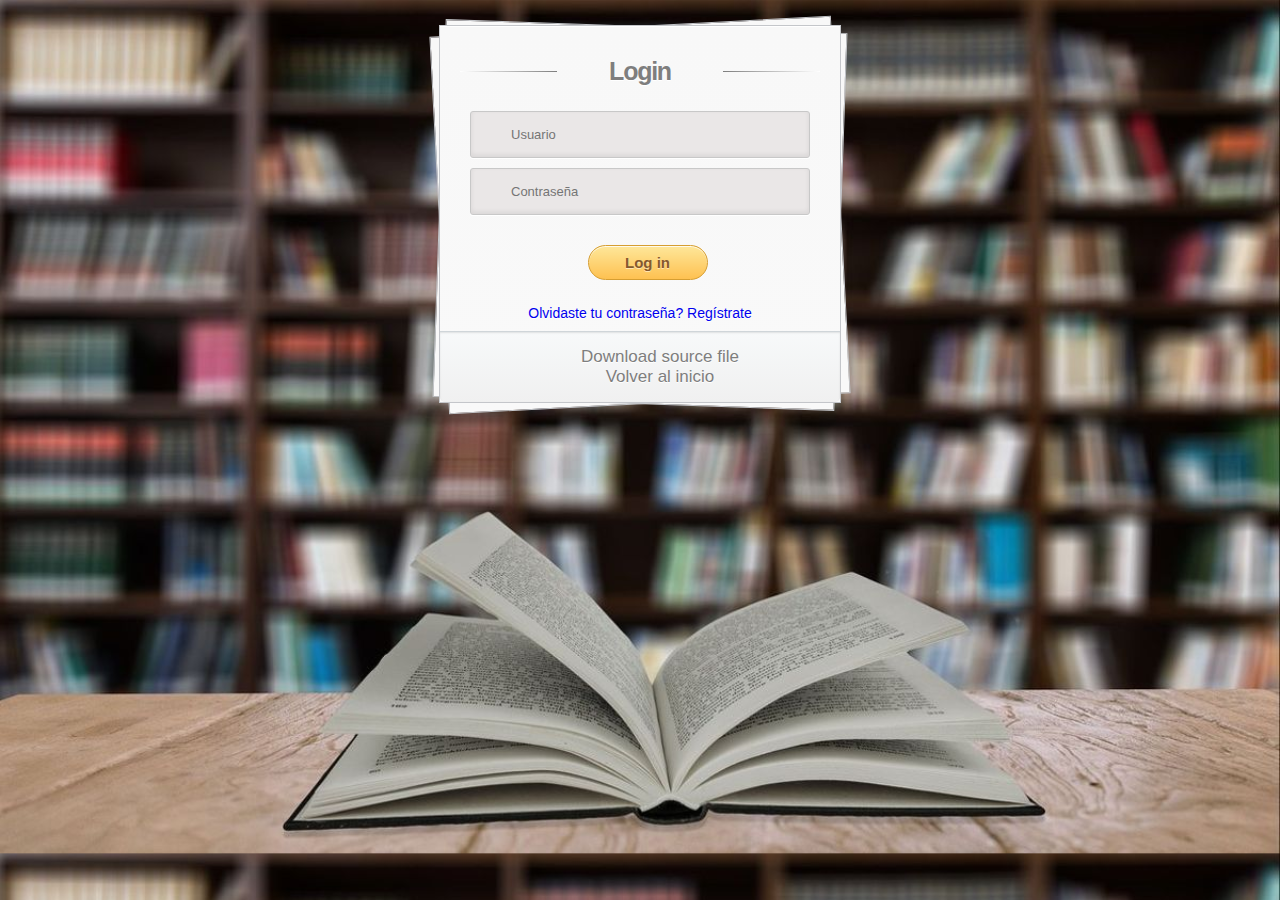
==== login.html @ 4fa582c8 "Proyecto FC" ====
<!DOCTYPE html>
<html lang="en">

<head>
  <meta charset="UTF-8">
  <meta http-equiv="X-UA-Compatible" content="IE=edge">
  <meta name="viewport" content="width=device-width, initial-scale=1.0">
  <title>Login</title>
  <link rel="stylesheet" href="css/style.css">

  <script src="https://apis.google.com/js/platform.js" async defer></script>
  <meta name="google-signin-client_id"
    content="24715507338-ql7e3v9lp5d8dt9sus81njet6n0pbsf5.apps.googleusercontent.com">
</head>

<body>
  <div class="container">
    <section id="content">
      <form action="">
        <h1>Login</h1>
        <div>
          <input type="text" placeholder="Usuario" required="" id="username" />
        </div>
        <div>
          <input type="password" placeholder="Contraseña" required="" id="password" />
        </div>
        <div>
          <input type="submit" value="Log in" />
        </div>
        <div class="divCentrado">
          <div class="g-signin2" data-onsuccess="onSignIn" data-theme="dark"></div>
        </div>
          <a href="#">Olvidaste tu contraseña?</a>
          <a href="#">Regístrate</a>
      </form><!-- form -->

      <div class="button">
        <a href="#">Download source file</a>
        <center><a href="index.html">Volver al inicio</a></center>
    </div><!-- button -->
    </section><!-- content -->
  </div><!-- container -->
</body>

<script src="scripts/scriptLogin.js"></script>
<script type="text/javascript">
/*
function onSignIn(googleUser) {
  var profile = googleUser.getBasicProfile();
  console.log('ID: ' + profile.getId()); // Do not send to your backend! Use an ID token instead.
  console.log('Name: ' + profile.getName());
  console.log('Image URL: ' + profile.getImageUrl());
  console.log('Email: ' + profile.getEmail()); // This is null if the 'email' scope is not present.
}
*/
</script>

<style>
.divCentrado {
  margin-left: 130px;
  margin-bottom: 10px;
}

body {
    color: #000;
    font: 14px Arial;
    margin: 0 auto;
    padding: 0;
    position: relative;
  }
  h1{ font-size:28px;}
  h2{ font-size:26px;}
  h3{ font-size:18px;}
  h4{ font-size:16px;}
  h5{ font-size:14px;}
  h6{ font-size:12px;}
  h1,h2,h3,h4,h5,h6{ color:#563D64;}
  small{ font-size:10px;}
  b, strong{ font-weight:bold;}
  a{ text-decoration: none; }
  a:hover{ text-decoration: underline; }
  .left { float:left; }
  .right { float:right; }
  .alignleft { float: left; margin-right: 15px; }
  .alignright { float: right; margin-left: 15px; }
  .clearfix:after,
  form:after {
    content: ".";
    display: block;
    height: 0;
    clear: both;
    visibility: hidden;
  }
  .container { margin: 25px auto; position: relative; width: 900px; }
  #content {
    background: #f9f9f9;
    background: -webkit-linear-gradient(top, rgba(248, 248, 248, 1) 0%, rgba(249, 249, 249, 1) 100%);
    filter: progid:DXImageTransform.Microsoft.gradient(startColorstr='#f8f8f8', endColorstr='#f9f9f9', GradientType=0);
    -webkit-box-shadow: 0 1px 0 #fff inset;
    box-shadow: 0 1px 0 #fff inset;
    border: 1px solid #c4c6ca;
    margin: 0 auto;
    padding: 25px 0 0;
    position: relative;
    text-align: center;
    text-shadow: 0 1px 0 #fff;
    width: 400px;
  }
  #content h1 {
    color: #7E7E7E;
    font: bold 25px Helvetica, Arial, sans-serif;
    letter-spacing: -0.05em;
    line-height: 20px;
    margin: 10px 0 30px;
  }
  #content h1:before,
  #content h1:after {
    content: "";
    height: 1px;
    position: absolute;
    top: 10px;
    width: 27%;
  }
  #content h1:after {
    background: rgb(126, 126, 126);
    background: -webkit-linear-gradient(left, rgba(126, 126, 126, 1) 0%, rgba(255, 255, 255, 1) 100%);
    right: 0;
  }
  #content h1:before {
    background: rgb(126, 126, 126);
    background: -webkit-linear-gradient(right, rgba(126, 126, 126, 1) 0%, rgba(255, 255, 255, 1) 100%);
    left: 0;
  }
  #content:after,
  #content:before {
    background: #f9f9f9;
    background: -webkit-linear-gradient(top, rgba(248, 248, 248, 1) 0%, rgba(249, 249, 249, 1) 100%);
    filter: progid:DXImageTransform.Microsoft.gradient(startColorstr='#f8f8f8', endColorstr='#f9f9f9', GradientType=0);
    border: 1px solid #c4c6ca;
    content: "";
    display: block;
    height: 100%;
    left: -1px;
    position: absolute;
    width: 100%;
  }
  #content:after {
    -webkit-transform: rotate(2deg);
    transform: rotate(2deg);
    top: 0;
    z-index: -1;
  }
  #content:before {
    -webkit-transform: rotate(-3deg);
    transform: rotate(-3deg);
    top: 0;
    z-index: -2;
  }
  #content form{ margin: 0 20px; position: relative; margin-bottom: 10px;}
  #content form input[type="text"],
  #content form input[type="password"] {
    -webkit-border-radius: 3px;
    border-radius: 3px;
    -webkit-box-shadow: 0 1px 0 #fff, 0 -2px 5px rgba(0, 0, 0, 0.08) inset;
    box-shadow: 0 1px 0 #fff, 0 -2px 5px rgba(0, 0, 0, 0.08) inset;
    -webkit-transition: all 0.5s ease;
    transition: all 0.5s ease;
    background: #eae7e7 url(https://cssdeck.com/uploads/media/items/8/8bcLQqF.png) no-repeat;
    border: 1px solid #c8c8c8;
    color: #777;
    font: 13px Helvetica, Arial, sans-serif;
    margin: 0 0 10px;
    padding: 15px 10px 15px 40px;
    width: 80%;
  }

  #content form input[type="text"]:focus,
  #content form input[type="password"]:focus {
    -webkit-box-shadow: 0 0 2px #ed1c24 inset;
    box-shadow: 0 0 2px #ed1c24 inset;
    background-color: #fff;
    border: 1px solid #ed1c24;
    outline: none;
  }

  #username { background-position: 10px 10px !important }
  #password { background-position: 10px -53px !important }

  #content form input[type="submit"] {
    background: rgb(254, 231, 154);
    background: -webkit-linear-gradient(top, rgba(254, 231, 154, 1) 0%, rgba(254, 193, 81, 1) 100%);
    filter: progid:DXImageTransform.Microsoft.gradient(startColorstr='#fee79a', endColorstr='#fec151', GradientType=0);
    -webkit-border-radius: 30px;
    border-radius: 30px;
    -webkit-box-shadow: 0 1px 0 rgba(255, 255, 255, 0.8) inset;
    box-shadow: 0 1px 0 rgba(255, 255, 255, 0.8) inset;
    border: 1px solid #D69E31;
    color: #85592e;
    cursor: pointer;
    float: none;
    font: bold 15px Helvetica, Arial, sans-serif;
    height: 35px;
    margin: 20px 0 15px 15px;
    position: relative;
    text-shadow: 0 1px 0 rgba(255, 255, 255, 0.5);
    width: 120px;
  }

  #content form input[type="submit"]:hover {
    background: rgb(254, 193, 81);
    background: -webkit-linear-gradient(top, rgba(254, 193, 81, 1) 0%, rgba(254, 231, 154, 1) 100%);
    filter: progid:DXImageTransform.Microsoft.gradient(startColorstr='#fec151', endColorstr='#fee79a', GradientType=0);
  }

  #content form div a {
    color: #004a80;
    float: right;
    font-size: 12px;
    margin: 30px 15px 0 0;
    text-decoration: underline;
  }

  .button {
    background: rgb(247, 249, 250);
    background: -webkit-linear-gradient(top, rgba(247, 249, 250, 1) 0%, rgba(240, 240, 240, 1) 100%);
    filter: progid:DXImageTransform.Microsoft.gradient(startColorstr='#f7f9fa', endColorstr='#f0f0f0', GradientType=0);
    -webkit-box-shadow: 0 1px 2px rgba(0, 0, 0, 0.1) inset;
    box-shadow: 0 1px 2px rgba(0, 0, 0, 0.1) inset;
    -webkit-border-radius: 0 0 5px 5px;
    border-radius: 0 0 5px 5px;
    border-top: 1px solid #CFD5D9;
    padding: 15px 0;

  }

  .button a {
    background: url(https://cssdeck.com/uploads/media/items/8/8bcLQqF.png) 0 -112px no-repeat;
    color: #7E7E7E;
    font-size: 17px;
    padding: 2px 0 2px 40px;
    text-decoration: none;
    -webkit-transition: all 0.3s ease;
    transition: all 0.3s ease;
  }

  .button a:hover {
    background-position: 0 -135px;
    color: #00aeef;
  }
</style>

</html>
---- css/style.css ----
header {
    text-align: center;
    color: purple;
    font-weight: bold;
    font-family: 'Henny Penny', cursive;
    font-size: 20px;
}

html {
    background-image: url(../images/biblioteca.jpg);
    background-size: cover;
}

.cuerpo {
    background-color: beige;
    opacity: 0.9;
    margin-top: 50px;
    margin-left: 60px;
    margin-right: 60px;
    text-align: center;
}

.inputClass {
    background-color: rgb(202, 238, 238);
    background-image: url(../images/search1.png);
    padding: 3px 7px;
    background-repeat: no-repeat;
    padding-left: 25px;
    border-color: aqua;
    border-width: 2px;
}

.formulario {
    margin-left: 20px;
    text-align: center;
    white-space: normal;
    text-indent: 10px;
}

#busqueda {
    display: none;
    text-align: center;
}

#presentacion {
    font-size: 3ch;
    text-align: center;
    display: block;
}

.buttonB {
    box-shadow: 0 1px 4px 0 rgba(151, 229, 243, 0.2), 0 6px 20px 0 rgba(2, 141, 255, 0.253);
    border-color: aqua;
    font-size: 16px;
    margin-bottom: 20px; 
}

label {
    font-size: 18px;
}

.datos {
    font-size: 20px;
}

#buttonFav {
    margin-block-end: 15px;
}

.guinyo {
    margin-block-end: 15px;
}

#anyo_publi {
    font-size: 19px;
}

#bookisbn {
    font-size: 19px;
}

#first_sentence {
    font-size: 19px;
}

img.perfilLogo {
    width: 25px;
    height: 25px;
}

.imagenPerfil {
    text-align: right;
    margin-right: 20px;
}

.botonesGuardados {
    width: 190px;
    height: 60px;
}

.imagenBotones {
    height: 40px;
    width: 40px;
}

.imagenLista {
    width: 90px;
    height: 130px;
}

.volver {
    font-family: 'Henny Penny', cursive;
    font-size: 16px;
}

.letra {
    font-family: 'Henny Penny', cursive;
}
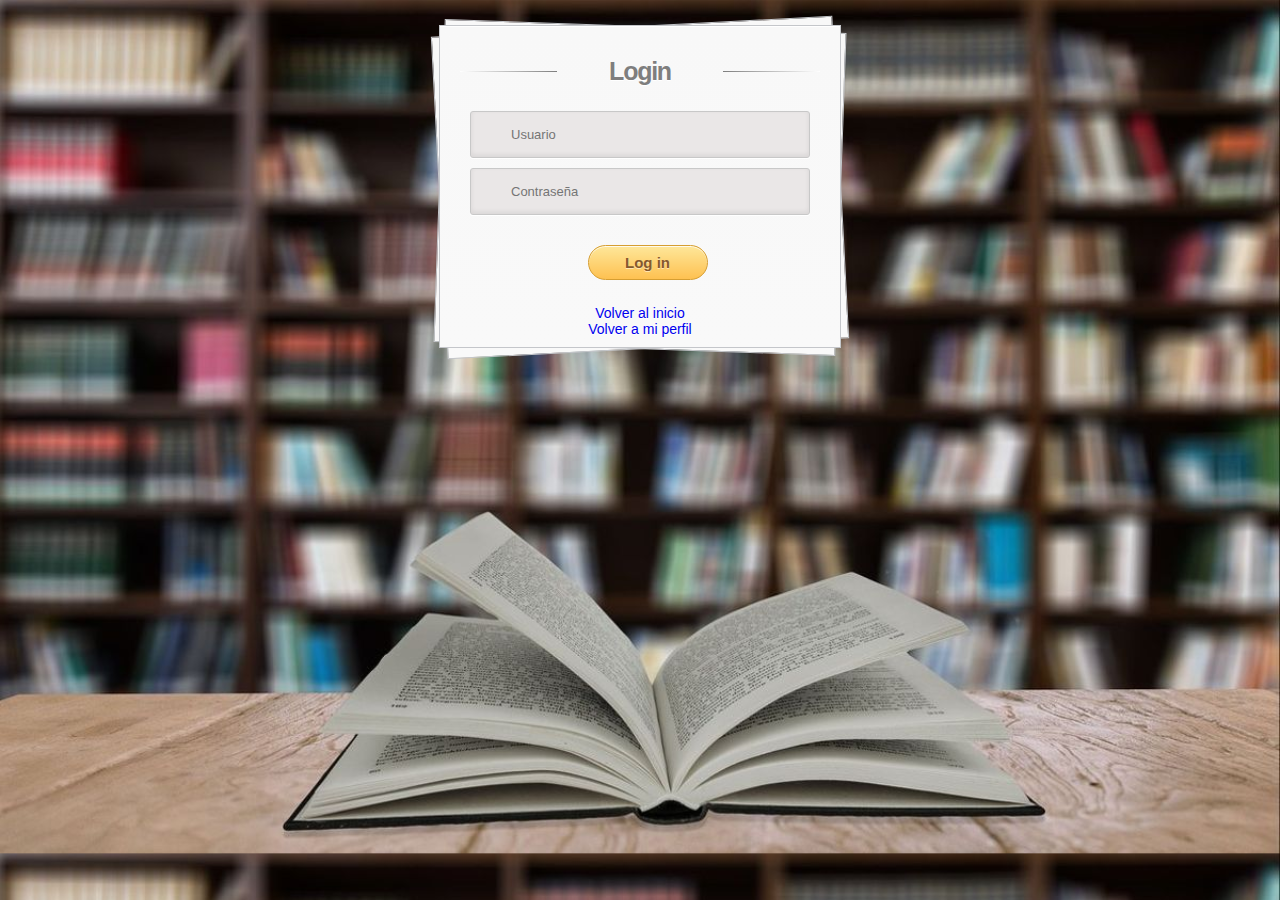
==== commit 6cc554ac: "Final proyecto" ====
--- a/login.html
+++ b/login.html
@@ -7,6 +7,8 @@
   <meta name="viewport" content="width=device-width, initial-scale=1.0">
   <title>Login</title>
   <link rel="stylesheet" href="css/style.css">
+  <link rel="stylesheet" href="css/estiloLogin.css">
+  <script src="scripts/scriptLogin.js"></script>
 
   <script src="https://apis.google.com/js/platform.js" async defer></script>
   <meta name="google-signin-client_id"
@@ -17,236 +19,28 @@
   <div class="container">
     <section id="content">
       <form action="">
-        <h1>Login</h1>
-        <div>
-          <input type="text" placeholder="Usuario" required="" id="username" />
-        </div>
-        <div>
-          <input type="password" placeholder="Contraseña" required="" id="password" />
-        </div>
-        <div>
-          <input type="submit" value="Log in" />
+        <div id="hastaAquí">
+          <h1>Login</h1>
+          <div>
+            <input type="text" placeholder="Usuario" required="" id="username" />
+          </div>
+          <div>
+            <input type="password" placeholder="Contraseña" required="" id="password" />
+          </div>
+          <div>
+            <input type="submit" value="Log in" />
+          </div>
         </div>
         <div class="divCentrado">
           <div class="g-signin2" data-onsuccess="onSignIn" data-theme="dark"></div>
         </div>
-          <a href="#">Olvidaste tu contraseña?</a>
-          <a href="#">Regístrate</a>
+        <a href="index.html">Volver al inicio</a><br>
+        <a href="perfil.html">Volver a mi perfil</a>
       </form><!-- form -->
-
-      <div class="button">
-        <a href="#">Download source file</a>
-        <center><a href="index.html">Volver al inicio</a></center>
-    </div><!-- button -->
+      <div class="button" id="descargaLista" hidden>
+        <a href="#" onclick=descargaListaRecomendacion()>Descarga tu lista de recomendados!</a>
+      </div><!-- button -->
     </section><!-- content -->
   </div><!-- container -->
 </body>
-
-<script src="scripts/scriptLogin.js"></script>
-<script type="text/javascript">
-/*
-function onSignIn(googleUser) {
-  var profile = googleUser.getBasicProfile();
-  console.log('ID: ' + profile.getId()); // Do not send to your backend! Use an ID token instead.
-  console.log('Name: ' + profile.getName());
-  console.log('Image URL: ' + profile.getImageUrl());
-  console.log('Email: ' + profile.getEmail()); // This is null if the 'email' scope is not present.
-}
-*/
-</script>
-
-<style>
-.divCentrado {
-  margin-left: 130px;
-  margin-bottom: 10px;
-}
-
-body {
-    color: #000;
-    font: 14px Arial;
-    margin: 0 auto;
-    padding: 0;
-    position: relative;
-  }
-  h1{ font-size:28px;}
-  h2{ font-size:26px;}
-  h3{ font-size:18px;}
-  h4{ font-size:16px;}
-  h5{ font-size:14px;}
-  h6{ font-size:12px;}
-  h1,h2,h3,h4,h5,h6{ color:#563D64;}
-  small{ font-size:10px;}
-  b, strong{ font-weight:bold;}
-  a{ text-decoration: none; }
-  a:hover{ text-decoration: underline; }
-  .left { float:left; }
-  .right { float:right; }
-  .alignleft { float: left; margin-right: 15px; }
-  .alignright { float: right; margin-left: 15px; }
-  .clearfix:after,
-  form:after {
-    content: ".";
-    display: block;
-    height: 0;
-    clear: both;
-    visibility: hidden;
-  }
-  .container { margin: 25px auto; position: relative; width: 900px; }
-  #content {
-    background: #f9f9f9;
-    background: -webkit-linear-gradient(top, rgba(248, 248, 248, 1) 0%, rgba(249, 249, 249, 1) 100%);
-    filter: progid:DXImageTransform.Microsoft.gradient(startColorstr='#f8f8f8', endColorstr='#f9f9f9', GradientType=0);
-    -webkit-box-shadow: 0 1px 0 #fff inset;
-    box-shadow: 0 1px 0 #fff inset;
-    border: 1px solid #c4c6ca;
-    margin: 0 auto;
-    padding: 25px 0 0;
-    position: relative;
-    text-align: center;
-    text-shadow: 0 1px 0 #fff;
-    width: 400px;
-  }
-  #content h1 {
-    color: #7E7E7E;
-    font: bold 25px Helvetica, Arial, sans-serif;
-    letter-spacing: -0.05em;
-    line-height: 20px;
-    margin: 10px 0 30px;
-  }
-  #content h1:before,
-  #content h1:after {
-    content: "";
-    height: 1px;
-    position: absolute;
-    top: 10px;
-    width: 27%;
-  }
-  #content h1:after {
-    background: rgb(126, 126, 126);
-    background: -webkit-linear-gradient(left, rgba(126, 126, 126, 1) 0%, rgba(255, 255, 255, 1) 100%);
-    right: 0;
-  }
-  #content h1:before {
-    background: rgb(126, 126, 126);
-    background: -webkit-linear-gradient(right, rgba(126, 126, 126, 1) 0%, rgba(255, 255, 255, 1) 100%);
-    left: 0;
-  }
-  #content:after,
-  #content:before {
-    background: #f9f9f9;
-    background: -webkit-linear-gradient(top, rgba(248, 248, 248, 1) 0%, rgba(249, 249, 249, 1) 100%);
-    filter: progid:DXImageTransform.Microsoft.gradient(startColorstr='#f8f8f8', endColorstr='#f9f9f9', GradientType=0);
-    border: 1px solid #c4c6ca;
-    content: "";
-    display: block;
-    height: 100%;
-    left: -1px;
-    position: absolute;
-    width: 100%;
-  }
-  #content:after {
-    -webkit-transform: rotate(2deg);
-    transform: rotate(2deg);
-    top: 0;
-    z-index: -1;
-  }
-  #content:before {
-    -webkit-transform: rotate(-3deg);
-    transform: rotate(-3deg);
-    top: 0;
-    z-index: -2;
-  }
-  #content form{ margin: 0 20px; position: relative; margin-bottom: 10px;}
-  #content form input[type="text"],
-  #content form input[type="password"] {
-    -webkit-border-radius: 3px;
-    border-radius: 3px;
-    -webkit-box-shadow: 0 1px 0 #fff, 0 -2px 5px rgba(0, 0, 0, 0.08) inset;
-    box-shadow: 0 1px 0 #fff, 0 -2px 5px rgba(0, 0, 0, 0.08) inset;
-    -webkit-transition: all 0.5s ease;
-    transition: all 0.5s ease;
-    background: #eae7e7 url(https://cssdeck.com/uploads/media/items/8/8bcLQqF.png) no-repeat;
-    border: 1px solid #c8c8c8;
-    color: #777;
-    font: 13px Helvetica, Arial, sans-serif;
-    margin: 0 0 10px;
-    padding: 15px 10px 15px 40px;
-    width: 80%;
-  }
-
-  #content form input[type="text"]:focus,
-  #content form input[type="password"]:focus {
-    -webkit-box-shadow: 0 0 2px #ed1c24 inset;
-    box-shadow: 0 0 2px #ed1c24 inset;
-    background-color: #fff;
-    border: 1px solid #ed1c24;
-    outline: none;
-  }
-
-  #username { background-position: 10px 10px !important }
-  #password { background-position: 10px -53px !important }
-
-  #content form input[type="submit"] {
-    background: rgb(254, 231, 154);
-    background: -webkit-linear-gradient(top, rgba(254, 231, 154, 1) 0%, rgba(254, 193, 81, 1) 100%);
-    filter: progid:DXImageTransform.Microsoft.gradient(startColorstr='#fee79a', endColorstr='#fec151', GradientType=0);
-    -webkit-border-radius: 30px;
-    border-radius: 30px;
-    -webkit-box-shadow: 0 1px 0 rgba(255, 255, 255, 0.8) inset;
-    box-shadow: 0 1px 0 rgba(255, 255, 255, 0.8) inset;
-    border: 1px solid #D69E31;
-    color: #85592e;
-    cursor: pointer;
-    float: none;
-    font: bold 15px Helvetica, Arial, sans-serif;
-    height: 35px;
-    margin: 20px 0 15px 15px;
-    position: relative;
-    text-shadow: 0 1px 0 rgba(255, 255, 255, 0.5);
-    width: 120px;
-  }
-
-  #content form input[type="submit"]:hover {
-    background: rgb(254, 193, 81);
-    background: -webkit-linear-gradient(top, rgba(254, 193, 81, 1) 0%, rgba(254, 231, 154, 1) 100%);
-    filter: progid:DXImageTransform.Microsoft.gradient(startColorstr='#fec151', endColorstr='#fee79a', GradientType=0);
-  }
-
-  #content form div a {
-    color: #004a80;
-    float: right;
-    font-size: 12px;
-    margin: 30px 15px 0 0;
-    text-decoration: underline;
-  }
-
-  .button {
-    background: rgb(247, 249, 250);
-    background: -webkit-linear-gradient(top, rgba(247, 249, 250, 1) 0%, rgba(240, 240, 240, 1) 100%);
-    filter: progid:DXImageTransform.Microsoft.gradient(startColorstr='#f7f9fa', endColorstr='#f0f0f0', GradientType=0);
-    -webkit-box-shadow: 0 1px 2px rgba(0, 0, 0, 0.1) inset;
-    box-shadow: 0 1px 2px rgba(0, 0, 0, 0.1) inset;
-    -webkit-border-radius: 0 0 5px 5px;
-    border-radius: 0 0 5px 5px;
-    border-top: 1px solid #CFD5D9;
-    padding: 15px 0;
-
-  }
-
-  .button a {
-    background: url(https://cssdeck.com/uploads/media/items/8/8bcLQqF.png) 0 -112px no-repeat;
-    color: #7E7E7E;
-    font-size: 17px;
-    padding: 2px 0 2px 40px;
-    text-decoration: none;
-    -webkit-transition: all 0.3s ease;
-    transition: all 0.3s ease;
-  }
-
-  .button a:hover {
-    background-position: 0 -135px;
-    color: #00aeef;
-  }
-</style>
-
 </html>--- a/css/style.css
+++ b/css/style.css
@@ -115,4 +115,9 @@
 
 .letra {
     font-family: 'Henny Penny', cursive;
+}
+
+.accesoBiblioteca {
+    font-size: 22px;
+    margin-bottom: 120px;
 }--- a/css/estiloLogin.css
+++ b/css/estiloLogin.css
@@ -0,0 +1,269 @@
+.divCentrado {
+    margin-left: 130px;
+    margin-bottom: 10px;
+}
+
+body {
+    color: #000;
+    font: 14px Arial;
+    margin: 0 auto;
+    padding: 0;
+    position: relative;
+}
+
+h1 {
+    font-size: 28px;
+}
+
+h2 {
+    font-size: 26px;
+}
+
+h3 {
+    font-size: 18px;
+}
+
+h4 {
+    font-size: 16px;
+}
+
+h5 {
+    font-size: 14px;
+}
+
+h6 {
+    font-size: 12px;
+}
+
+h1,
+h2,
+h3,
+h4,
+h5,
+h6 {
+    color: #563D64;
+}
+
+small {
+    font-size: 10px;
+}
+
+b,
+strong {
+    font-weight: bold;
+}
+
+a {
+    text-decoration: none;
+}
+
+a:hover {
+    text-decoration: underline;
+}
+
+.left {
+    float: left;
+}
+
+.right {
+    float: right;
+}
+
+.alignleft {
+    float: left;
+    margin-right: 15px;
+}
+
+.alignright {
+    float: right;
+    margin-left: 15px;
+}
+
+.clearfix:after,
+form:after {
+    content: ".";
+    display: block;
+    height: 0;
+    clear: both;
+    visibility: hidden;
+}
+
+.container {
+    margin: 25px auto;
+    position: relative;
+    width: 900px;
+}
+
+#content {
+    background: #f9f9f9;
+    background: -webkit-linear-gradient(top, rgba(248, 248, 248, 1) 0%, rgba(249, 249, 249, 1) 100%);
+    filter: progid:DXImageTransform.Microsoft.gradient(startColorstr='#f8f8f8', endColorstr='#f9f9f9', GradientType=0);
+    -webkit-box-shadow: 0 1px 0 #fff inset;
+    box-shadow: 0 1px 0 #fff inset;
+    border: 1px solid #c4c6ca;
+    margin: 0 auto;
+    padding: 25px 0 0;
+    position: relative;
+    text-align: center;
+    text-shadow: 0 1px 0 #fff;
+    width: 400px;
+}
+
+#content h1 {
+    color: #7E7E7E;
+    font: bold 25px Helvetica, Arial, sans-serif;
+    letter-spacing: -0.05em;
+    line-height: 20px;
+    margin: 10px 0 30px;
+}
+
+#content h1:before,
+#content h1:after {
+    content: "";
+    height: 1px;
+    position: absolute;
+    top: 10px;
+    width: 27%;
+}
+
+#content h1:after {
+    background: rgb(126, 126, 126);
+    background: -webkit-linear-gradient(left, rgba(126, 126, 126, 1) 0%, rgba(255, 255, 255, 1) 100%);
+    right: 0;
+}
+
+#content h1:before {
+    background: rgb(126, 126, 126);
+    background: -webkit-linear-gradient(right, rgba(126, 126, 126, 1) 0%, rgba(255, 255, 255, 1) 100%);
+    left: 0;
+}
+
+#content:after,
+#content:before {
+    background: #f9f9f9;
+    background: -webkit-linear-gradient(top, rgba(248, 248, 248, 1) 0%, rgba(249, 249, 249, 1) 100%);
+    filter: progid:DXImageTransform.Microsoft.gradient(startColorstr='#f8f8f8', endColorstr='#f9f9f9', GradientType=0);
+    border: 1px solid #c4c6ca;
+    content: "";
+    display: block;
+    height: 100%;
+    left: -1px;
+    position: absolute;
+    width: 100%;
+}
+
+#content:after {
+    -webkit-transform: rotate(2deg);
+    transform: rotate(2deg);
+    top: 0;
+    z-index: -1;
+}
+
+#content:before {
+    -webkit-transform: rotate(-3deg);
+    transform: rotate(-3deg);
+    top: 0;
+    z-index: -2;
+}
+
+#content form {
+    margin: 0 20px;
+    position: relative;
+    margin-bottom: 10px;
+}
+
+#content form input[type="text"],
+#content form input[type="password"] {
+    -webkit-border-radius: 3px;
+    border-radius: 3px;
+    -webkit-box-shadow: 0 1px 0 #fff, 0 -2px 5px rgba(0, 0, 0, 0.08) inset;
+    box-shadow: 0 1px 0 #fff, 0 -2px 5px rgba(0, 0, 0, 0.08) inset;
+    -webkit-transition: all 0.5s ease;
+    transition: all 0.5s ease;
+    background: #eae7e7 url(https://cssdeck.com/uploads/media/items/8/8bcLQqF.png) no-repeat;
+    border: 1px solid #c8c8c8;
+    color: #777;
+    font: 13px Helvetica, Arial, sans-serif;
+    margin: 0 0 10px;
+    padding: 15px 10px 15px 40px;
+    width: 80%;
+}
+
+#content form input[type="text"]:focus,
+#content form input[type="password"]:focus {
+    -webkit-box-shadow: 0 0 2px #ed1c24 inset;
+    box-shadow: 0 0 2px #ed1c24 inset;
+    background-color: #fff;
+    border: 1px solid #ed1c24;
+    outline: none;
+}
+
+#username {
+    background-position: 10px 10px !important
+}
+
+#password {
+    background-position: 10px -53px !important
+}
+
+#content form input[type="submit"] {
+    background: rgb(254, 231, 154);
+    background: -webkit-linear-gradient(top, rgba(254, 231, 154, 1) 0%, rgba(254, 193, 81, 1) 100%);
+    filter: progid:DXImageTransform.Microsoft.gradient(startColorstr='#fee79a', endColorstr='#fec151', GradientType=0);
+    -webkit-border-radius: 30px;
+    border-radius: 30px;
+    -webkit-box-shadow: 0 1px 0 rgba(255, 255, 255, 0.8) inset;
+    box-shadow: 0 1px 0 rgba(255, 255, 255, 0.8) inset;
+    border: 1px solid #D69E31;
+    color: #85592e;
+    cursor: pointer;
+    float: none;
+    font: bold 15px Helvetica, Arial, sans-serif;
+    height: 35px;
+    margin: 20px 0 15px 15px;
+    position: relative;
+    text-shadow: 0 1px 0 rgba(255, 255, 255, 0.5);
+    width: 120px;
+}
+
+#content form input[type="submit"]:hover {
+    background: rgb(254, 193, 81);
+    background: -webkit-linear-gradient(top, rgba(254, 193, 81, 1) 0%, rgba(254, 231, 154, 1) 100%);
+    filter: progid:DXImageTransform.Microsoft.gradient(startColorstr='#fec151', endColorstr='#fee79a', GradientType=0);
+}
+
+#content form div a {
+    color: #004a80;
+    float: right;
+    font-size: 12px;
+    margin: 30px 15px 0 0;
+    text-decoration: underline;
+}
+
+.button {
+    background: rgb(247, 249, 250);
+    background: -webkit-linear-gradient(top, rgba(247, 249, 250, 1) 0%, rgba(240, 240, 240, 1) 100%);
+    filter: progid:DXImageTransform.Microsoft.gradient(startColorstr='#f7f9fa', endColorstr='#f0f0f0', GradientType=0);
+    -webkit-box-shadow: 0 1px 2px rgba(0, 0, 0, 0.1) inset;
+    box-shadow: 0 1px 2px rgba(0, 0, 0, 0.1) inset;
+    -webkit-border-radius: 0 0 5px 5px;
+    border-radius: 0 0 5px 5px;
+    border-top: 1px solid #CFD5D9;
+    padding: 15px 0;
+
+}
+
+.button a {
+    background: url(https://cssdeck.com/uploads/media/items/8/8bcLQqF.png) 0 -112px no-repeat;
+    color: #7E7E7E;
+    font-size: 17px;
+    padding: 2px 0 2px 40px;
+    text-decoration: none;
+    -webkit-transition: all 0.3s ease;
+    transition: all 0.3s ease;
+}
+
+.button a:hover {
+    background-position: 0 -135px;
+    color: #00aeef;
+}